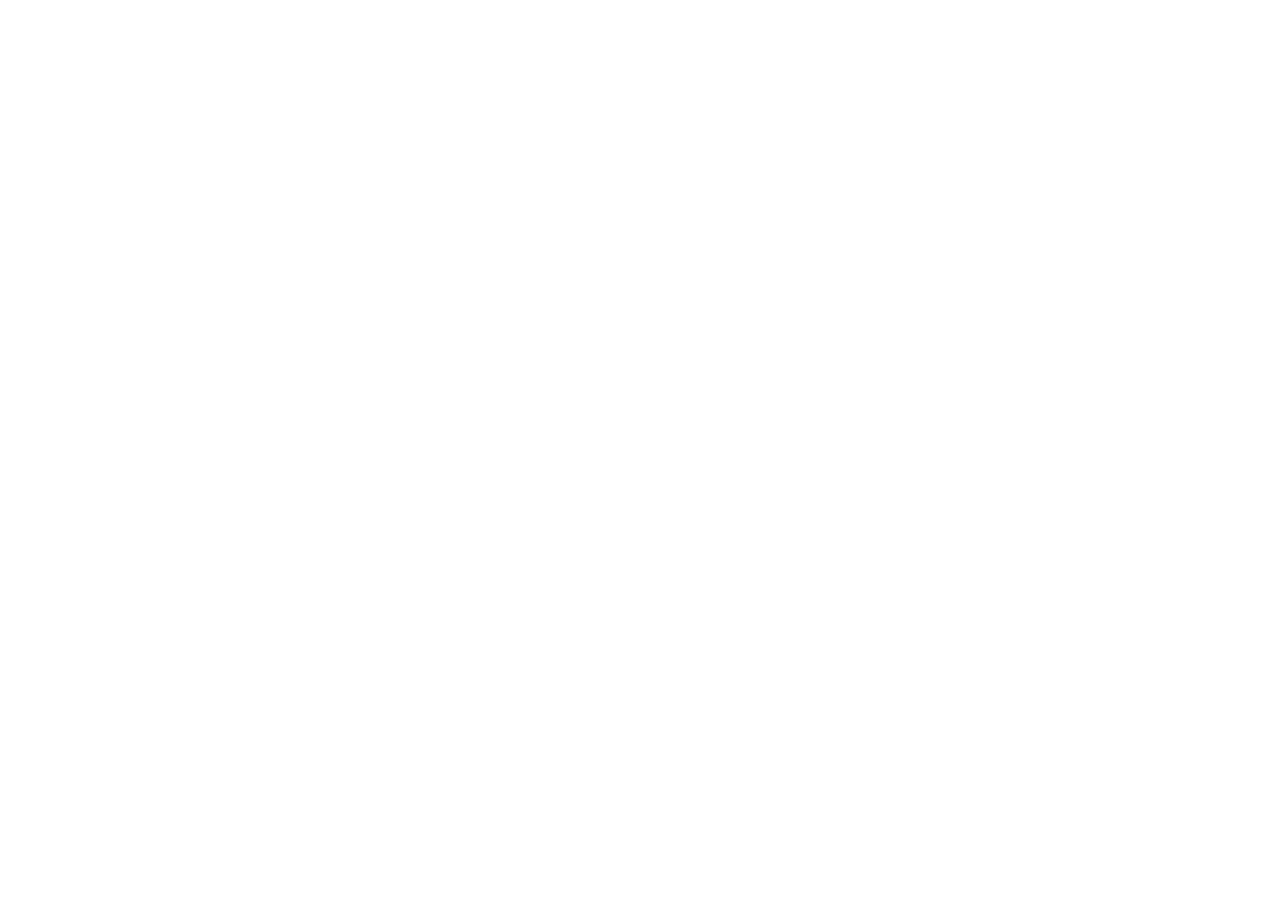
==== clumsy-bird/index.html @ 82d1fd34 "Create index.html" ====
<!DOCTYPE HTML>
<html lang="en">
    <head>
        <title>Clumsy Bird</title>
        <link rel="apple-touch-icon-precomposed" href="data/img/touch-icon-iphone.png"/>
        <link rel="apple-touch-icon-precomposed" sizes="120x120" href="data/img/touch-icon-iphone-retina.png"/>
        <link rel="shortcut icon" href="data/img/favicon.ico">
        <link rel="stylesheet" type="text/css" media="screen" href="index.css">
        <meta id="viewport" name="viewport" content="width=device-width, initial-scale=1, maximum-scale=1, user-scalable=no">
        <meta name="apple-mobile-web-app-capable" content="yes">
        <meta name="apple-mobile-web-app-status-bar-style" content="black">
        <meta name="apple-mobile-web-app-title" content="Clumsy Bird">
        <meta charset="UTF-8" />
        <meta name="description" content="Clumsy Bird - A Flappy Bird clone using MelonJS"/>
        <meta name="keywords" content="flappybird, flappy, bird, game, html5, melonjs,clone"/>
        <meta name="robots" content="index, follow">
        <meta name="google-site-verification" content="RDZI9SqVaffd48uHfZMv67-YdvviOMe2HuULEYqVgd4" />
        <meta property="og:image" content="http://ellisonleao.github.io/clumsy-bird/data/img/bg.png" />
        <meta property="og:title" content="Clumsy Bird - A Flappy Bird clone using MelonJS"/>
        <meta property="og:url" content="http://ellisonleao.github.io/clumsy-bird/"/>
        <meta property="og:site_name" content="Clumsy Bird - MelonJS"/>

        <!-- Twitter Card -->
        <meta name="twitter:hashtag" content="clumsybird" />
        <meta name="twitter:card" content="summary" />
        <meta name="twitter:site" content="@ellisonleao" />
        <meta name="twitter:creator" content="@ellisonleao" />
        <meta name="twitter:title" content="Clumsy Bird" />
        <meta name="twitter:description" content="A Flappy Bird melonJS clone" />

        <!-- Humans -->
        <link rel="author" href="humans.txt" />
    </head>

    <body>
        <!-- Canvas placeholder -->
        <div id="screen"></div>

        <!-- melonJS Library -->
        <script type="text/javascript" src="js/melonJS-min.js" ></script>
        <script type="text/javascript" src="build/clumsy-min.js" ></script>
        <script type="text/javascript">
            window.onReady(function onReady() {
                game.onload();
            });
        </script>

    </body>
</html>
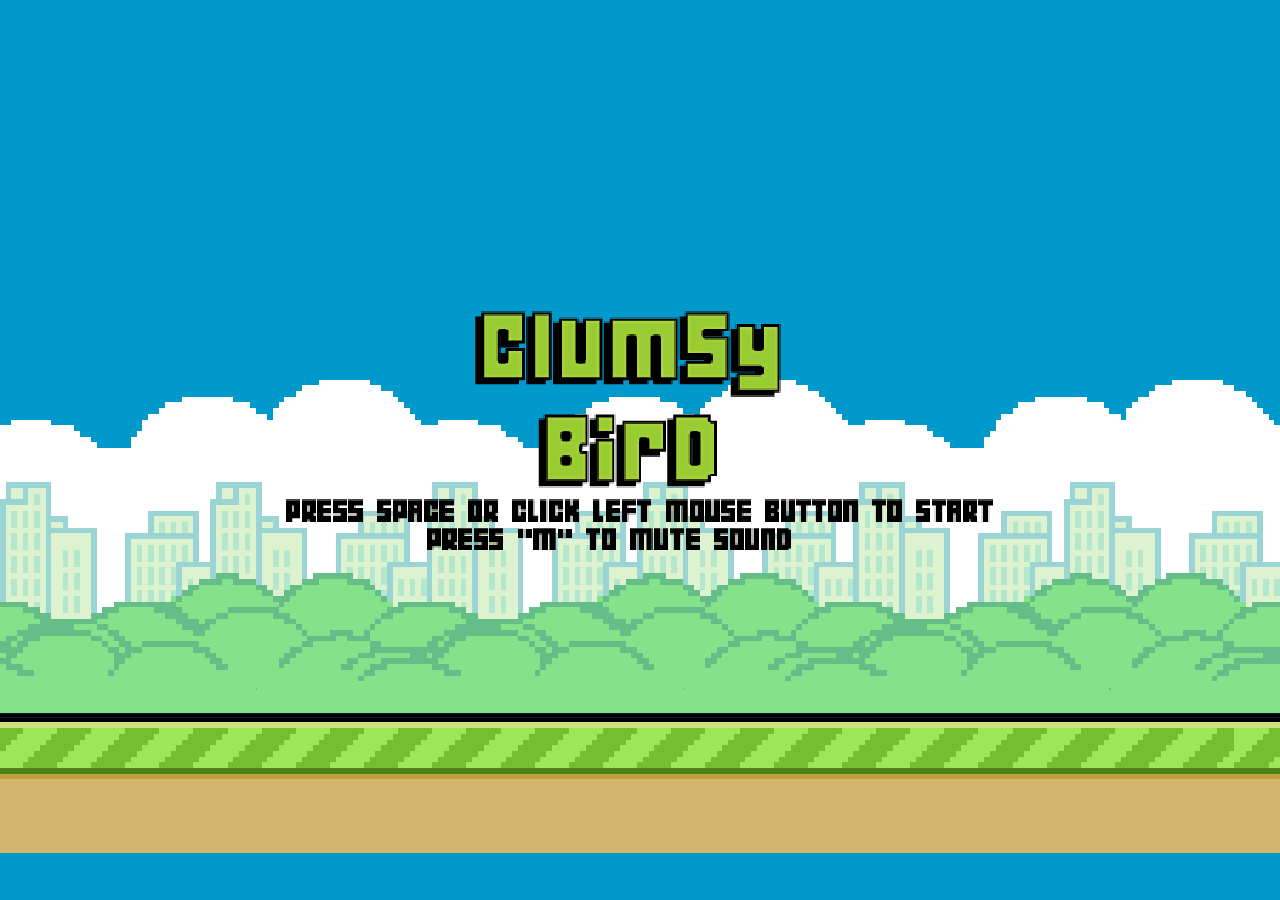
==== commit 5279c907: "Update index.html" ====
--- a/clumsy-bird/index.html
+++ b/clumsy-bird/index.html
@@ -2,7 +2,7 @@
 <!DOCTYPE HTML>
 <html lang="en">
     <head>
-        <title>Clumsy Bird</title>
+        <title>Clumsy Bird - Famral Games</title>
         <link rel="apple-touch-icon-precomposed" href="data/img/touch-icon-iphone.png"/>
         <link rel="apple-touch-icon-precomposed" sizes="120x120" href="data/img/touch-icon-iphone-retina.png"/>
         <link rel="shortcut icon" href="data/img/favicon.ico">
--- a/clumsy-bird/index.css
+++ b/clumsy-bird/index.css
@@ -0,0 +1,57 @@
+body {
+  background-color: #0099cc;
+  color: #fff;
+
+  /* Allow mouse dragging. */
+  -moz-user-select: none;
+  -ms-user-select: none;
+  -o-user-select: none;
+  -webkit-user-select: none;
+  user-select: none;
+
+  /* disable touch panning/zooming */
+  -ms-touch-action: none;
+  touch-action: none;
+
+  /* Allow canvas to hit the edges of the browser viewport. */
+  margin: 0;
+}
+
+#screen canvas {
+  margin: auto;
+  /* Hide the gap for font descenders. */
+  display: block;
+
+  /* disable scaling interpolation */
+  image-rendering: optimizeSpeed;
+  image-rendering: -moz-crisp-edges;
+  image-rendering: -o-crisp-edges;
+  image-rendering: -webkit-optimize-contrast;
+  image-rendering: optimize-contrast;
+  -ms-interpolation-mode: nearest-neighbor;
+}
+
+#share {
+  margin: 10px auto;
+  text-align: center;
+}
+
+#share .fb-share-button iframe {
+  margin-top: -4px;
+}
+
+@font-face {
+  font-family: 'gamefont';
+  src: url('data/css/gamefont.eot');
+  src: url('data/css/gamefont.eot?#iefix') format('embedded-opentype'),
+     url('data/css/gamefont.woff') format('woff'),
+     url('data/css/gamefont.ttf') format('truetype'),
+     url('data/css/gamefont.svg#gamefont') format('svg');
+  font-weight: normal;
+  font-style: normal;
+}
+
+.google {
+  position: absolute;
+  left:23%;
+}
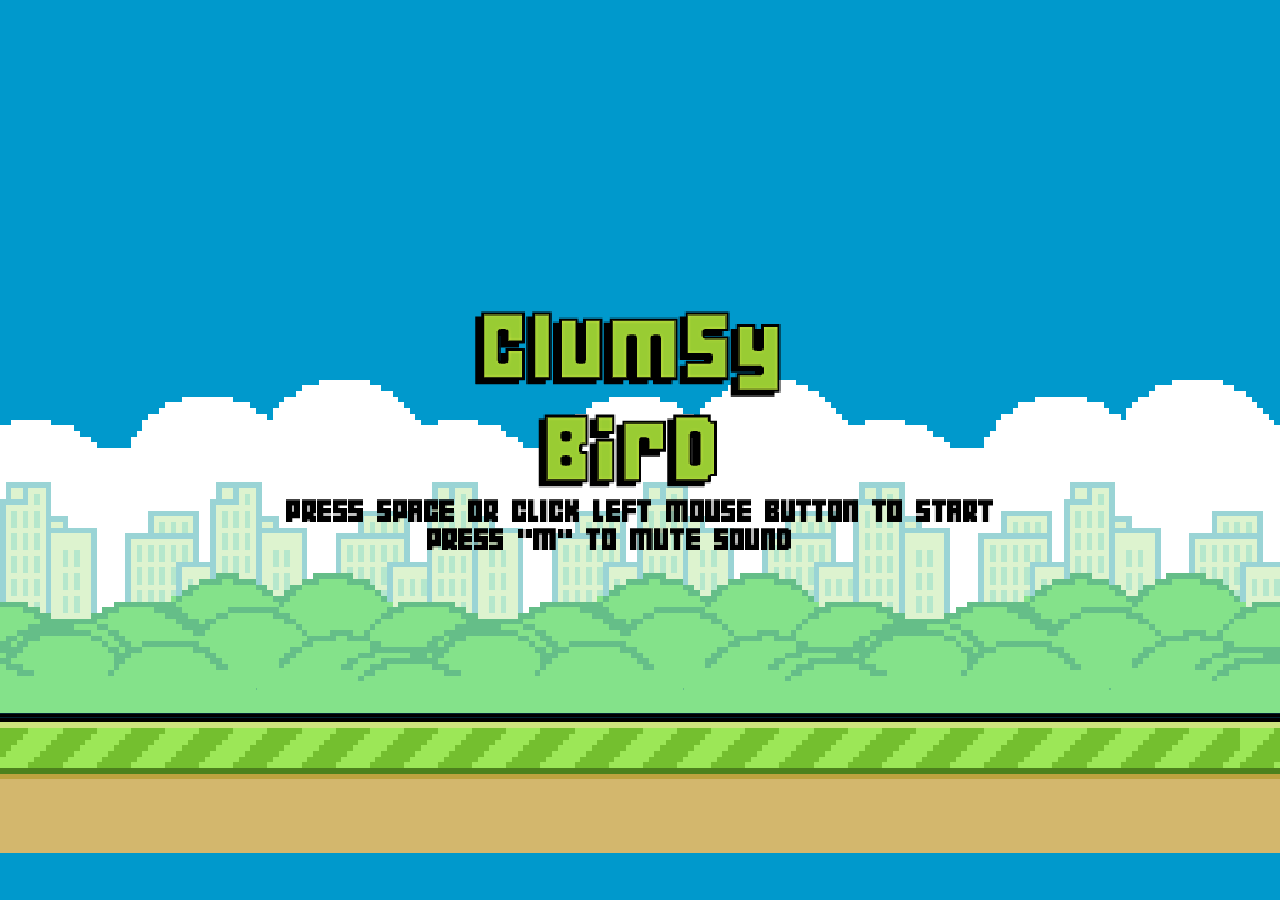
==== commit 5ce5d4b9: "Update index.html" ====
--- a/clumsy-bird/index.html
+++ b/clumsy-bird/index.html
@@ -12,12 +12,11 @@
         <meta name="apple-mobile-web-app-status-bar-style" content="black">
         <meta name="apple-mobile-web-app-title" content="Clumsy Bird">
         <meta charset="UTF-8" />
-        <meta name="description" content="Clumsy Bird - A Flappy Bird clone using MelonJS"/>
-        <meta name="keywords" content="flappybird, flappy, bird, game, html5, melonjs,clone"/>
+        <meta name="description" content="Clumsy Bird - A Flappy Bird"/>
+        <meta name="keywords" content="flappybird, flappy, bird, game"/>
         <meta name="robots" content="index, follow">
-        <meta name="google-site-verification" content="RDZI9SqVaffd48uHfZMv67-YdvviOMe2HuULEYqVgd4" />
         <meta property="og:image" content="http://ellisonleao.github.io/clumsy-bird/data/img/bg.png" />
-        <meta property="og:title" content="Clumsy Bird - A Flappy Bird clone using MelonJS"/>
+        <meta property="og:title" content="Clumsy Bird - A Flappy Bird"/>
         <meta property="og:url" content="http://ellisonleao.github.io/clumsy-bird/"/>
         <meta property="og:site_name" content="Clumsy Bird - MelonJS"/>
 
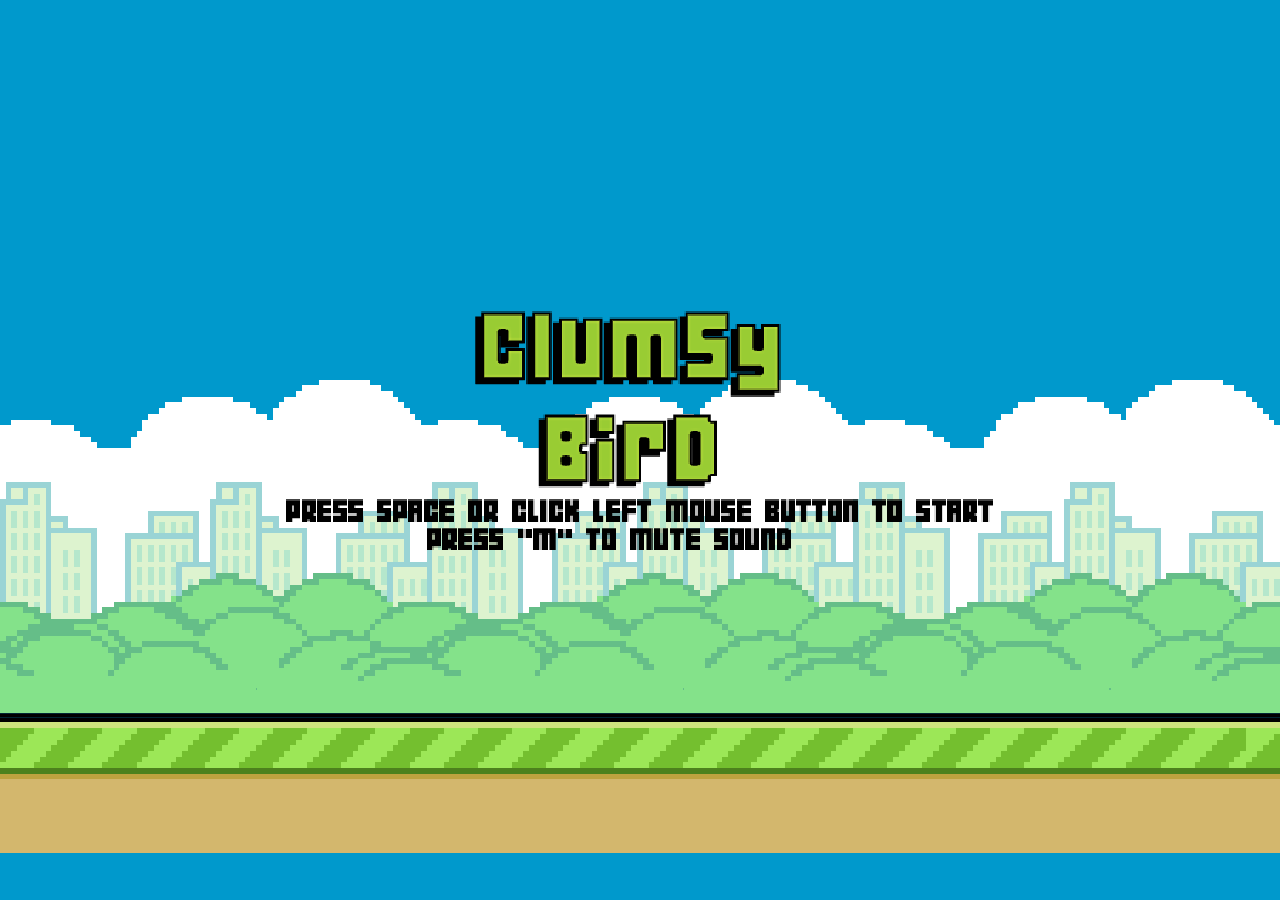
==== commit 4da4e3fb: "Update index.html" ====
--- a/clumsy-bird/index.html
+++ b/clumsy-bird/index.html
@@ -12,8 +12,8 @@
         <meta name="apple-mobile-web-app-status-bar-style" content="black">
         <meta name="apple-mobile-web-app-title" content="Clumsy Bird">
         <meta charset="UTF-8" />
-        <meta name="description" content="Clumsy Bird - A Flappy Bird"/>
-        <meta name="keywords" content="flappybird, flappy, bird, game"/>
+        <meta name="description" content="This simple yet incredibly hard game is so addictive. Guide the bird through the course, but don’t hit the obstacles. See how far you can make it for bragging rights amongst friends!"/>
+        <meta name="keywords" content="flappybird, flappy, bird, game,clumsy bird,"/>
         <meta name="robots" content="index, follow">
         <meta property="og:image" content="http://ellisonleao.github.io/clumsy-bird/data/img/bg.png" />
         <meta property="og:title" content="Clumsy Bird - A Flappy Bird"/>
